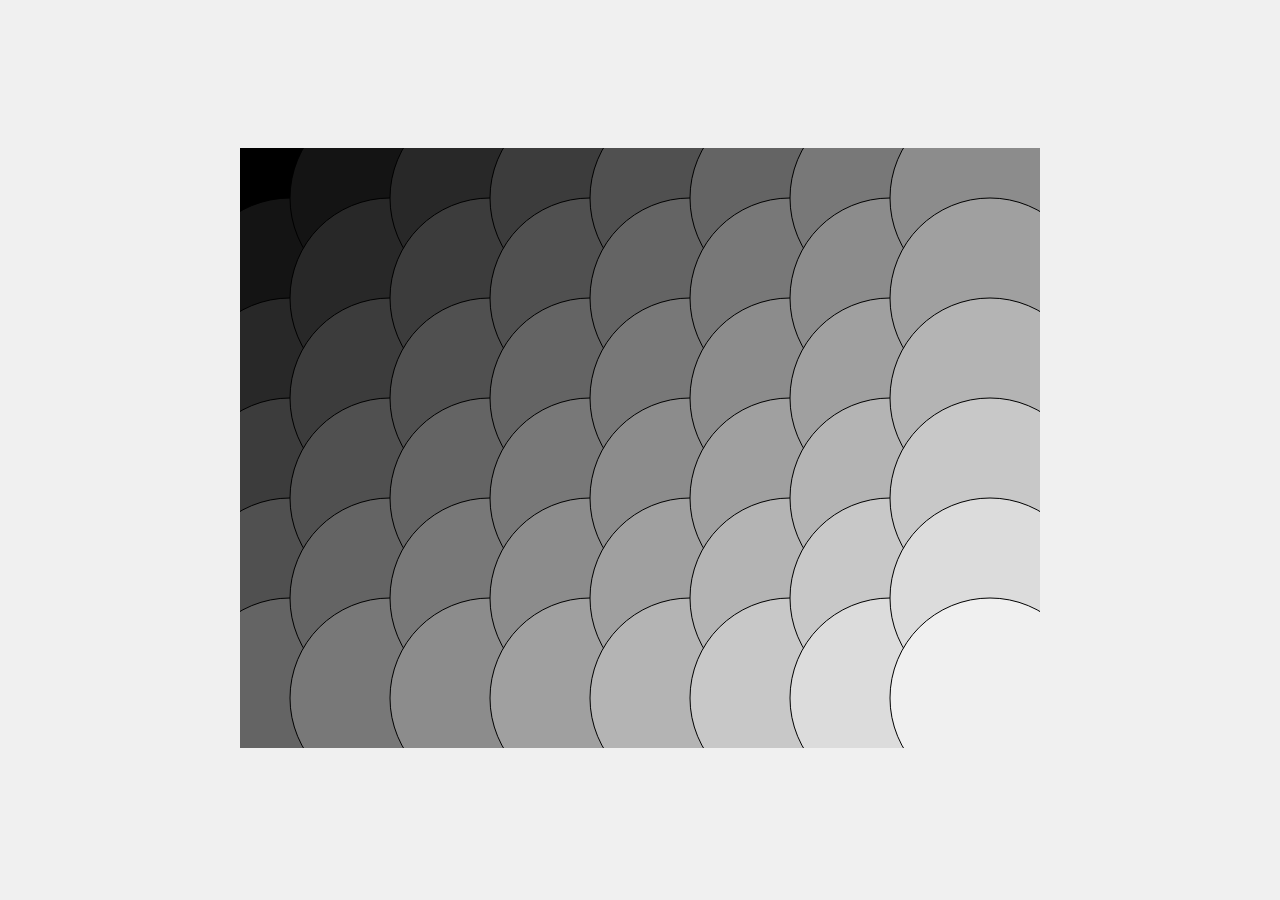
==== index.html @ 5b212101 "Initial commit: folder structure and redirect page" ====
<!DOCTYPE html>
<html lang="en">
<head>
    <meta charset="UTF-8">
    <meta name="viewport" content="width=device-width, initial-scale=1.0">
    <title>Document</title>
</head>
<body>
    <script>
  fetch('current.txt')
    .then(function(response) {
      return response.text();
    })
    .then(function(sketchName) {
      window.location.href = 'sketches/' + sketchName.trim() + '/';
    });
</script>

</body>
</html>
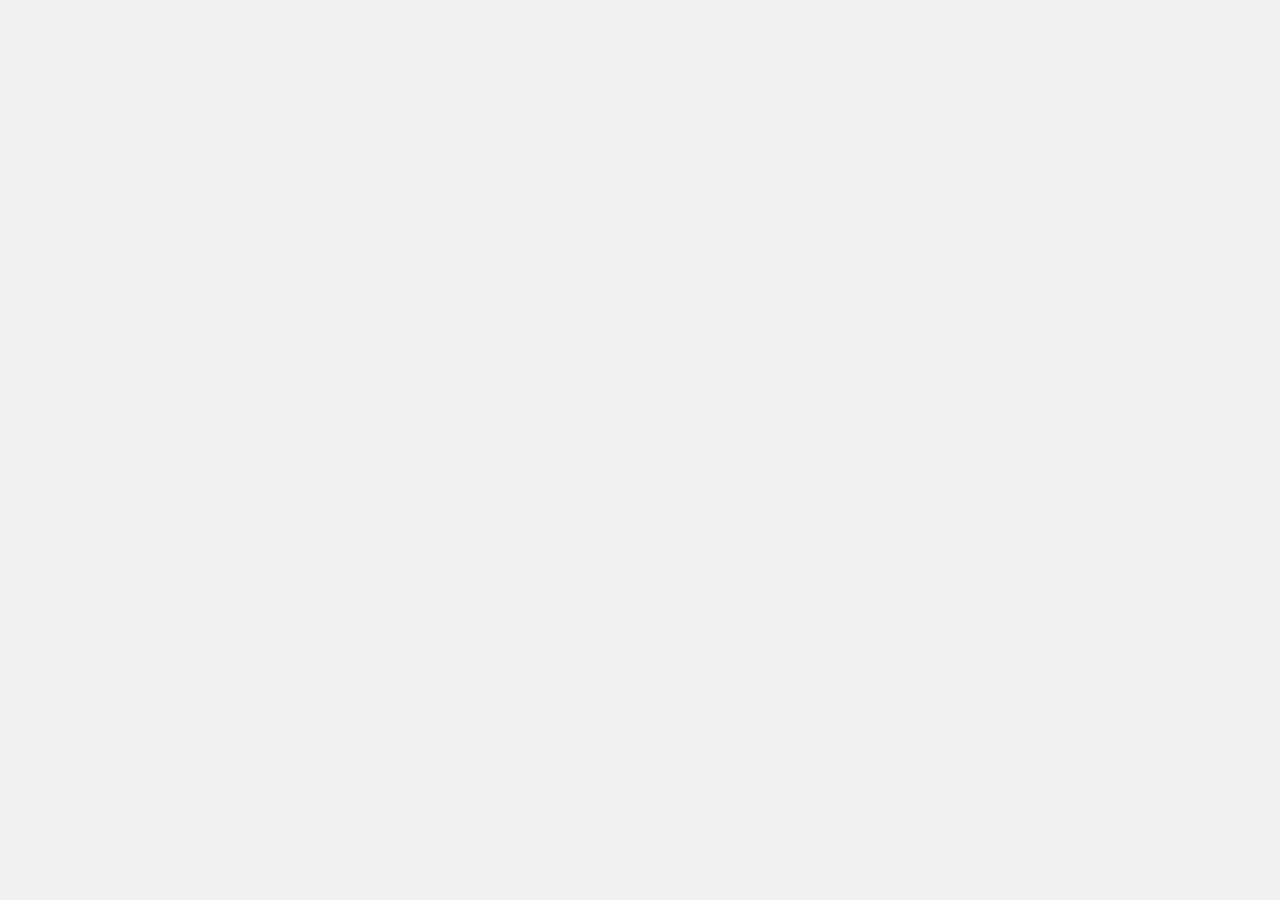
==== commit 451c3cb9: "added images to the recursive grid" ====
--- a/index.html
+++ b/index.html
@@ -3,7 +3,7 @@
 <head>
     <meta charset="UTF-8">
     <meta name="viewport" content="width=device-width, initial-scale=1.0">
-    <title>Document</title>
+    <title>Loading good times</title>
 </head>
 <body>
     <script>
